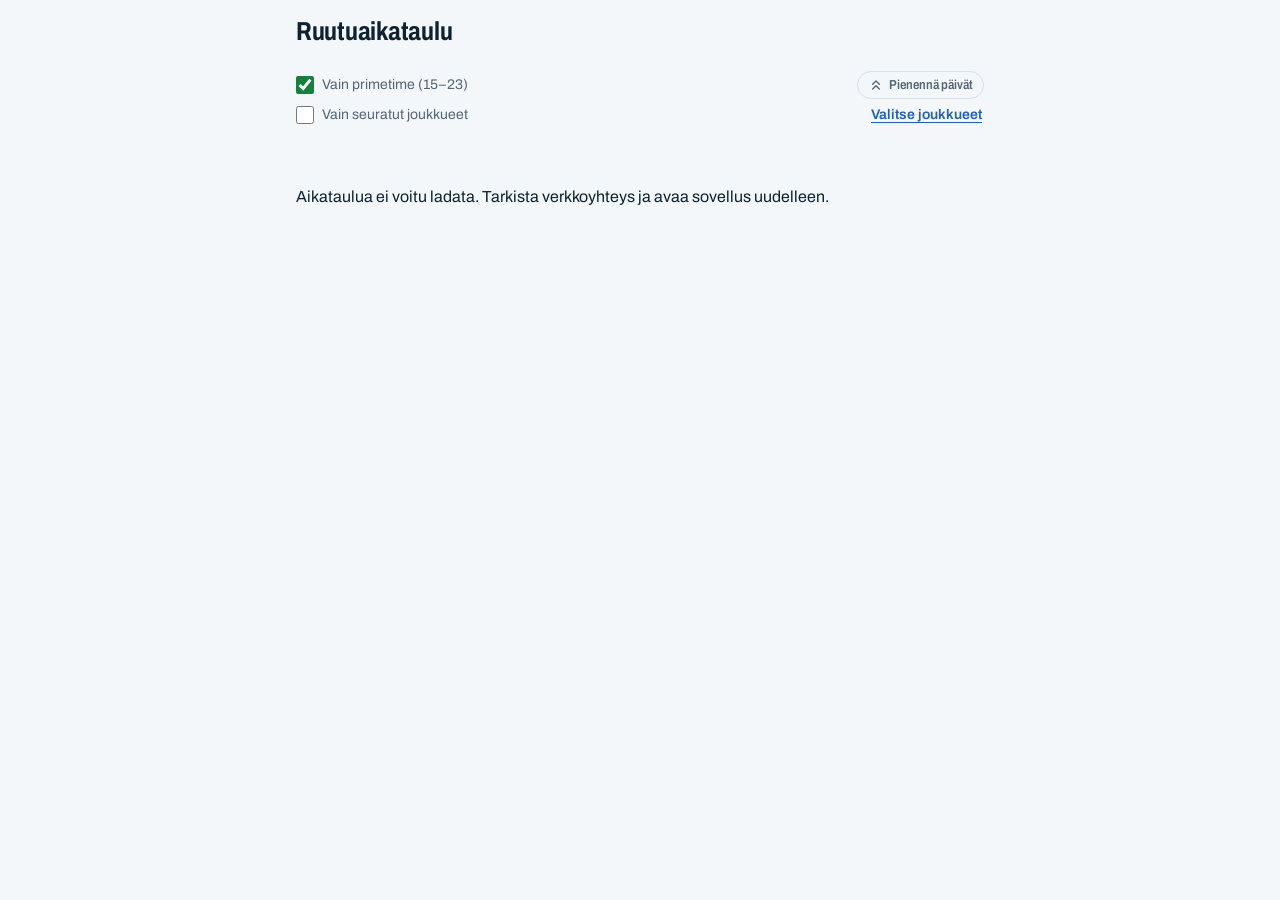
==== app/index.html @ 69a55762 "Pin live panel with script so it never scrolls away Co-Authored-By: Claude Sonnet 5.5 <noreply@anthr" ====
<!doctype html>
<html lang="fi">
<head>
<meta charset="utf-8">
<meta name="viewport" content="width=device-width, initial-scale=1, viewport-fit=cover">
<title>Ruutuaikataulu</title>
<meta name="description" content="Omat urheilulajit, tv- ja suoratoistolähetykset Suomessa">
<meta name="theme-color" content="#0F1B26" media="(prefers-color-scheme: dark)">
<meta name="theme-color" content="#F3F7FA" media="(prefers-color-scheme: light)">
<meta name="apple-mobile-web-app-capable" content="yes">
<meta name="apple-mobile-web-app-status-bar-style" content="default">
<meta name="apple-mobile-web-app-title" content="Ruutuaikataulu">
<link rel="manifest" href="manifest.webmanifest">
<link rel="apple-touch-icon" href="icons/apple-touch-icon.png">
<link rel="icon" href="icons/icon-192.png">
<link rel="preload" href="fonts/archivo.woff" as="font" type="font/woff" crossorigin>
<link rel="stylesheet" href="app.css?v=19">
</head>
<body>
<header class="top">
  <h1>Ruutuaikataulu</h1>
  <p class="updated" id="updated">Ladataan…</p>
</header>

<nav class="filters" aria-label="Lajit">
  <div class="chips" id="chips" role="group" aria-label="Näytettävät lajit"></div>
  <div class="toggles">
    <div class="trow">
      <label class="toggle"><input type="checkbox" id="primeOnly" checked> Vain primetime (15–23)</label>
      <button type="button" class="collapse-all" id="collapseAll" aria-label="Pienennä kaikki päivät">
        <svg viewBox="0 0 24 24" width="16" height="16" aria-hidden="true" fill="none" stroke="currentColor" stroke-width="2" stroke-linecap="round" stroke-linejoin="round"><path d="M7 11l5-5 5 5M7 18l5-5 5 5"/></svg>
        Pienennä päivät
      </button>
    </div>
    <div class="trow">
      <label class="toggle"><input type="checkbox" id="followOnly"> Vain seuratut joukkueet</label>
      <button type="button" class="pick-teams" id="pickTeams">Valitse joukkueet</button>
    </div>
  </div>
</nav>

<section class="live" id="live" aria-label="Livenä nyt" hidden></section>

<main id="list" aria-live="polite"></main>

<footer class="foot" id="foot"></footer>

<dialog class="teams" id="teamsDialog" aria-labelledby="teamsTitle">
  <form method="dialog">
    <header class="teams-head">
      <h2 id="teamsTitle">Seurattavat joukkueet</h2>
      <button class="done" value="done">Valmis</button>
    </header>
    <p class="teams-hint">Valitse Liigasta ja NHL:stä joukkueet, joiden ottelut haluat nähdä, kun "Näytä vain seurattavat joukkueet" on päällä. Valinnat tallentuvat tähän puhelimeen.</p>
    <div id="teamsBody"></div>
  </form>
</dialog>

<template id="row">
  <div class="ev">
    <time class="t"></time>
    <span class="bar" aria-hidden="true"></span>
    <span class="what">
      <span class="series"></span>
      <a class="title go" target="_blank" rel="noopener"></a>
      <span class="session"></span>
    </span>
    <span class="where"></span>
    <a class="remind" target="_blank" rel="noopener" title="Muistuta">
      <svg viewBox="0 0 24 24" width="21" height="21" aria-hidden="true" fill="none" stroke="currentColor" stroke-width="1.8" stroke-linecap="round" stroke-linejoin="round"><path d="M6 9a6 6 0 0 1 12 0c0 5 2 6.5 2 6.5H4S6 14 6 9"/><path d="M10 19a2 2 0 0 0 4 0"/></svg>
    </a>
  </div>
</template>

<script src="app.js?v=19" defer></script>
</body>
</html>
---- app/app.css ----
@font-face { font-family: "Archivo"; src: url("fonts/archivo.woff") format("woff"); font-weight: 100 900; font-stretch: 62% 125%; font-display: swap; }

/* Jää: ice white and midnight blue, red like the goal line. */
:root {
  --bg: #0F1B26;
  --bg-deep: #172634;
  --ink: #E8F0F6;
  --muted: #93A6B6;
  --rule: #24364A;
  --head: #E8F0F6;
  --live: #FF6B70;
  --free: #6EDC95;
  --c-liiga: #F2CC4A;
  --c-nhl: #7DB4FF;
  --c-nfl: #FF9F5A;
  --c-f1: #FF6B70;
  --c-wrc: #4FD6C8;
  --c-motogp: #5FD992;
  --c-moto2: #B5E063;
  --c-moto3: #E3DC6B;
  --c-darts: #DD8BFF;
  --sans: "Archivo", system-ui, -apple-system, sans-serif;
  color-scheme: dark;
}
@media (prefers-color-scheme: light) {
  :root {
    --bg: #F3F7FA;
    --bg-deep: #E3EBF1;
    --ink: #0E2233;
    --muted: #536577;
    --rule: #D6E0E8;
    --head: #0E2233;
    --live: #D21F2B;
    --free: #17803D;
    --c-liiga: #8A6A00;
    --c-nhl: #1F5FBF;
    --c-nfl: #AE5509;
    --c-f1: #D21F2B;
    --c-wrc: #0B7A70;
    --c-motogp: #1E7F45;
    --c-moto2: #577911;
    --c-moto3: #767000;
    --c-darts: #9B2FB8;
    color-scheme: light;
  }
}

* { box-sizing: border-box; }
html { -webkit-text-size-adjust: 100%; }
body {
  margin: 0;
  background: var(--bg);
  color: var(--ink);
  font: 400 16px/1.4 var(--sans);
  padding: env(safe-area-inset-top) env(safe-area-inset-right) env(safe-area-inset-bottom) env(safe-area-inset-left);
}

.top {
  display: flex; align-items: baseline; justify-content: space-between; gap: 12px;
  padding: 18px 16px 6px;
  max-width: 720px; margin: 0 auto;
}
.top h1 {
  margin: 0;
  font: 700 26px/1 var(--sans); font-stretch: 80%;
  color: var(--head);
  white-space: nowrap;
  letter-spacing: -.01em;
}
.updated { margin: 0; color: var(--muted); font-size: 13px; text-align: right; white-space: pre-line; }

.filters { max-width: 720px; margin: 0 auto; padding: 8px 0 4px; }
.chips {
  display: flex; gap: 8px; overflow-x: auto; padding: 4px 16px 8px;
  scrollbar-width: none;
}
.chips::-webkit-scrollbar { display: none; }
.chip {
  flex: none;
  display: inline-flex; align-items: center; gap: 7px;
  min-height: 36px; padding: 0 14px;
  border-radius: 18px;
  border: 1.5px solid var(--rule);
  background: transparent; color: var(--muted);
  font: 600 15px/1 var(--sans); font-stretch: 85%;
  cursor: pointer;
}
.chip::before {
  content: ""; width: 9px; height: 9px; border-radius: 50%;
  background: var(--c); opacity: .35;
}
.chip[aria-pressed="true"] { color: var(--ink); border-color: var(--c); }
.chip[aria-pressed="true"]::before { opacity: 1; }

.toggles { padding: 0 16px 4px; }
.trow { display: flex; align-items: center; justify-content: space-between; gap: 8px; }
.toggle { display: inline-flex; align-items: center; gap: 8px; font-size: 14px; color: var(--muted); min-height: 30px; }
.toggle input { width: 18px; height: 18px; accent-color: var(--free); margin: 0; }
.follow-row { display: flex; align-items: center; flex-wrap: wrap; gap: 4px 10px; }
.pick-teams {
  border: 0; background: none; padding: 4px 2px; min-height: 30px; white-space: nowrap;
  color: var(--c-nhl); font: 600 14px/1 var(--sans); cursor: pointer;
  text-decoration: underline; text-underline-offset: 3px;
}
.pick-teams:focus-visible { outline: 2px solid var(--head); outline-offset: 2px; border-radius: 4px; }
.ev.fav .title::before { content: "★ "; color: var(--c); }

.teams {
  width: min(560px, 100vw); max-width: 100vw; max-height: 88vh;
  margin: auto auto 0; padding: 0;
  border: 0; border-radius: 16px 16px 0 0;
  background: var(--bg); color: var(--ink);
  box-shadow: 0 -8px 32px rgba(0, 0, 0, .25);
}
.teams::backdrop { background: rgba(8, 14, 20, .45); }
.teams form { display: flex; flex-direction: column; max-height: 88vh; }
.teams-head {
  position: sticky; top: 0; z-index: 1;
  display: flex; align-items: center; justify-content: space-between;
  padding: 16px 16px 10px; background: var(--bg); border-bottom: 1px solid var(--rule);
}
.teams-head h2 { margin: 0; font: 700 19px/1.2 var(--sans); font-stretch: 85%; color: var(--head); }
.teams .done {
  min-height: 36px; padding: 0 16px; border-radius: 18px; border: 0;
  background: var(--head); color: var(--bg); font: 600 15px/1 var(--sans); cursor: pointer;
}
.teams .done:focus-visible { outline: 2px solid var(--c-nhl); outline-offset: 2px; }
.teams-hint { margin: 10px 16px 0; color: var(--muted); font-size: 14px; }
#teamsBody { overflow-y: auto; padding: 0 16px calc(20px + env(safe-area-inset-bottom)); }
#teamsBody h3 { margin: 18px 0 8px; font: 700 15px/1.2 var(--sans); color: var(--muted); }
.team-grid { display: flex; flex-wrap: wrap; gap: 8px; }
.chip.team { min-height: 34px; font-size: 14px; }

.collapse-all {
  display: inline-flex; align-items: center; gap: 5px;
  min-height: 28px; padding: 0 10px;
  border: 1.5px solid var(--rule); border-radius: 16px;
  background: transparent; color: var(--muted);
  font: 600 13px/1 var(--sans); font-stretch: 85%;
  cursor: pointer; white-space: nowrap;
}
.collapse-all:active { background: var(--bg-deep); color: var(--ink); }
.collapse-all:focus-visible { outline: 2px solid var(--head); outline-offset: 2px; }

main { max-width: 720px; margin: 0 auto; padding-bottom: 24px; }

.dayblock { border-bottom: 1px solid var(--rule); }
.dayhead { position: sticky; top: var(--live-h, 0px); z-index: 2; margin: 0; background: var(--bg); }
.day {
  display: flex; align-items: baseline; gap: 6px;
  width: 100%; min-height: 48px;
  padding: 14px 16px 10px;
  border: 0; background: none; color: var(--head);
  font: 700 17px/1.2 var(--sans); font-stretch: 85%;
  text-align: left; cursor: pointer;
}
.day small { color: var(--muted); font-weight: 500; font-size: 14px; }
.dsum {
  display: inline-flex; align-items: center; gap: 4px;
  margin-left: auto;
  color: var(--muted); font-weight: 500; font-size: 13px; font-stretch: 100%;
}
.dsum i { width: 7px; height: 7px; border-radius: 50%; background: var(--c); }
.dsum i:last-of-type { margin-right: 4px; }
.open .dsum { display: none; }
.chev { width: 18px; height: 18px; align-self: center; margin-left: 2px; color: var(--muted); transition: transform .25s ease; }
.open .chev { transform: rotate(180deg); margin-left: auto; }
.day:focus-visible { outline: 2px solid var(--head); outline-offset: -2px; }
.open .dayhead { border-bottom: 1px solid var(--rule); }
.daybody { display: grid; grid-template-rows: 0fr; transition: grid-template-rows .28s ease; }
.open .daybody { grid-template-rows: 1fr; }
.dayinner { overflow: hidden; min-height: 0; }
.dayinner .ev:last-child { border-bottom: 0; }
#list.has-closed { padding-bottom: 80vh; }
@media (prefers-reduced-motion: reduce) {
  .daybody, .chev { transition: none; }
}

.ev {
  position: relative;
  display: grid;
  grid-template-columns: auto 4px 1fr auto 32px;
  gap: 0 12px;
  align-items: start;
  padding: 11px 10px 11px 16px;
  border-bottom: 1px solid var(--rule);
}
/* The title link covers the whole row; the bell sits above it. */
.go { color: inherit; text-decoration: none; }
.go::after { content: ""; position: absolute; inset: 0; }
.ev:has(.go:active) { background: var(--bg-deep); }
.go:focus-visible { outline: none; }
.go:focus-visible::after { outline: 2px solid var(--head); outline-offset: -2px; }
.remind {
  position: relative; z-index: 1;
  display: grid; place-items: center;
  width: 40px; height: 40px; margin: -6px -6px 0 -8px;
  border-radius: 20px;
  color: var(--muted);
}
.remind:active { background: var(--bg-deep); color: var(--head); }
.remind:focus-visible { outline: 2px solid var(--head); outline-offset: -2px; }
.t {
  font: 600 22px/1.1 var(--sans); font-stretch: 85%;
  color: var(--ink);
  font-variant-numeric: tabular-nums;
  min-width: 3em;
}
.bar { align-self: stretch; border-radius: 2px; background: var(--c); min-height: 32px; }
.what { display: flex; flex-direction: column; min-width: 0; }
.series { font-size: 13px; color: var(--c); font-weight: 600; }
.title { font-weight: 600; font-size: 16px; line-height: 1.25; overflow-wrap: anywhere; }
.session { font-size: 14px; color: var(--muted); }
.session:empty { display: none; }
.where { display: flex; flex-direction: column; align-items: flex-end; gap: 3px; padding-top: 1px; }
.svc { font-size: 13px; color: var(--muted); white-space: nowrap; }
.svc.free { color: var(--free); font-weight: 600; }
.svc.manual::after { content: " *"; }

.ev.now .t { color: var(--live); }
.ev.now .t::after {
  content: "nyt";
  display: block;
  font: 600 12px/1.3 var(--sans);
  color: var(--live);
  margin-top: 4px;
}

.empty, .error { padding: 32px 16px; color: var(--muted); }
.error { color: var(--ink); }
.foot { max-width: 720px; margin: 0 auto; padding: 8px 16px 32px; color: var(--muted); font-size: 13px; }
.foot p { margin: 4px 0; }

@media (min-width: 560px) {
  .t { font-size: 24px; }
}

.live { max-width: 720px; margin: 0 auto; }
.live-in {
  max-height: 38vh; overflow-y: auto;
  background: var(--bg); border-top: 1px solid var(--rule); border-bottom: 2px solid var(--live);
}
.live.stuck .live-in {
  position: fixed; top: env(safe-area-inset-top); left: 0; right: 0;
  max-width: 720px; margin: 0 auto; z-index: 10;
}
.live[hidden] { display: none; }
.lv-head { margin: 0; padding: 6px 16px 2px; color: var(--live); font: 600 12px/1.3 var(--sans); text-transform: uppercase; letter-spacing: .04em; }
.lv {
  display: grid; grid-template-columns: auto 1fr auto; align-items: center; gap: 10px;
  padding: 6px 16px; color: var(--ink); text-decoration: none;
  border-left: 4px solid var(--c);
}
.lv:active { background: var(--bg-deep); }
.lv-t { font: 600 16px/1.2 var(--sans); font-stretch: 85%; font-variant-numeric: tabular-nums; color: var(--live); }
.lv-what { font-size: 14px; font-weight: 600; line-height: 1.25; min-width: 0; overflow: hidden; text-overflow: ellipsis; white-space: nowrap; }
.lv-svc { font-size: 13px; color: var(--muted); white-space: nowrap; }
.lv-svc.free { color: var(--free); font-weight: 600; }
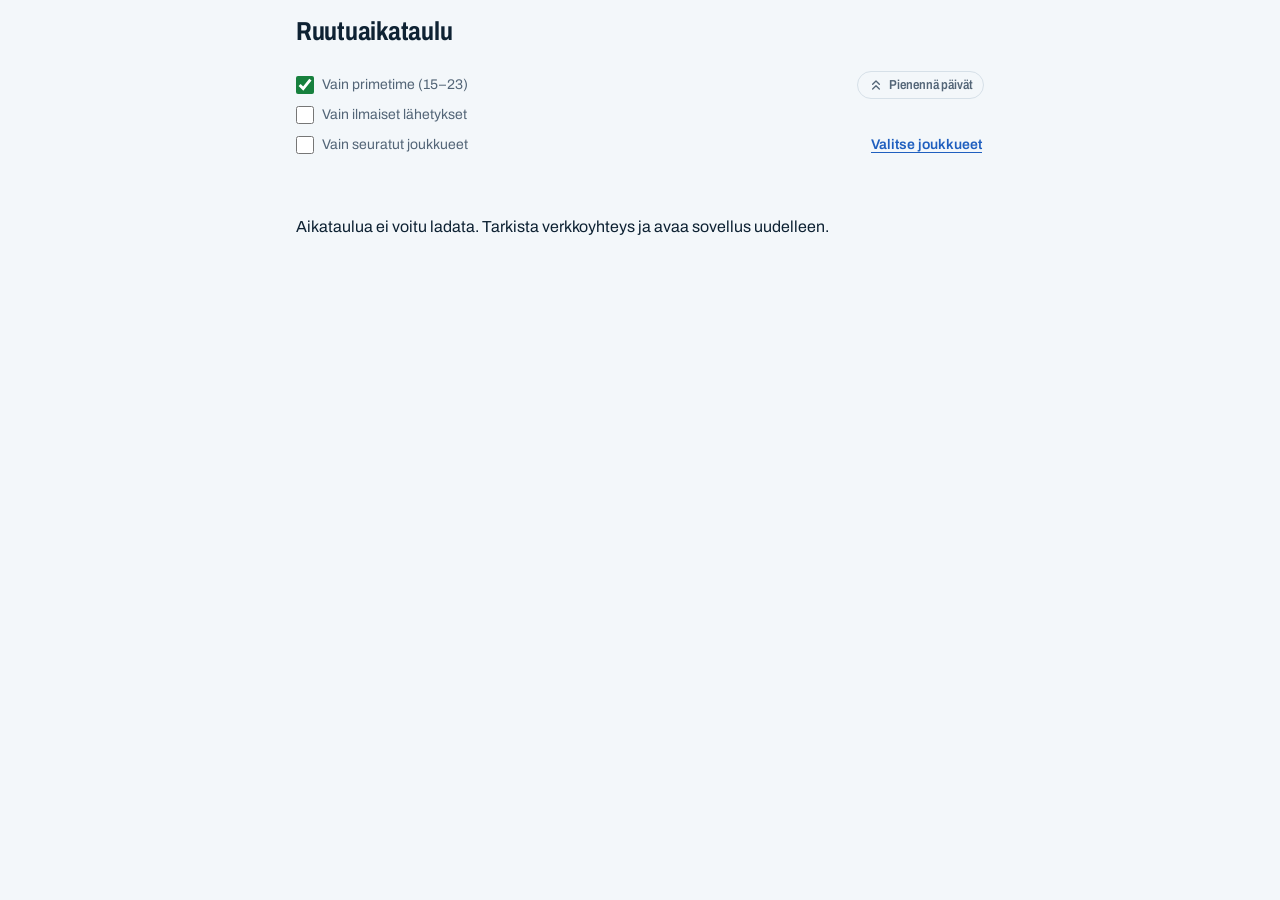
==== commit 152b851a: "Add 'Vain ilmaiset lähetykset' filter toggle Co-Authored-By: Claude Sonnet 5.5 <noreply@anthropic.co" ====
--- a/app/index.html
+++ b/app/index.html
@@ -14,7 +14,7 @@
 <link rel="apple-touch-icon" href="icons/apple-touch-icon.png">
 <link rel="icon" href="icons/icon-192.png">
 <link rel="preload" href="fonts/archivo.woff" as="font" type="font/woff" crossorigin>
-<link rel="stylesheet" href="app.css?v=19">
+<link rel="stylesheet" href="app.css?v=24">
 </head>
 <body>
 <header class="top">
@@ -31,6 +31,9 @@
         <svg viewBox="0 0 24 24" width="16" height="16" aria-hidden="true" fill="none" stroke="currentColor" stroke-width="2" stroke-linecap="round" stroke-linejoin="round"><path d="M7 11l5-5 5 5M7 18l5-5 5 5"/></svg>
         Pienennä päivät
       </button>
+    </div>
+    <div class="trow">
+      <label class="toggle"><input type="checkbox" id="freeOnly"> Vain ilmaiset lähetykset</label>
     </div>
     <div class="trow">
       <label class="toggle"><input type="checkbox" id="followOnly"> Vain seuratut joukkueet</label>
@@ -72,6 +75,6 @@
   </div>
 </template>
 
-<script src="app.js?v=19" defer></script>
+<script src="app.js?v=24" defer></script>
 </body>
 </html>
--- a/app/app.css
+++ b/app/app.css
@@ -19,6 +19,7 @@
   --c-moto2: #B5E063;
   --c-moto3: #E3DC6B;
   --c-darts: #DD8BFF;
+  --c-maajoukkue: #6FA8FF;
   --sans: "Archivo", system-ui, -apple-system, sans-serif;
   color-scheme: dark;
 }
@@ -41,6 +42,7 @@
     --c-moto2: #577911;
     --c-moto3: #767000;
     --c-darts: #9B2FB8;
+    --c-maajoukkue: #0B5CAD;
     color-scheme: light;
   }
 }
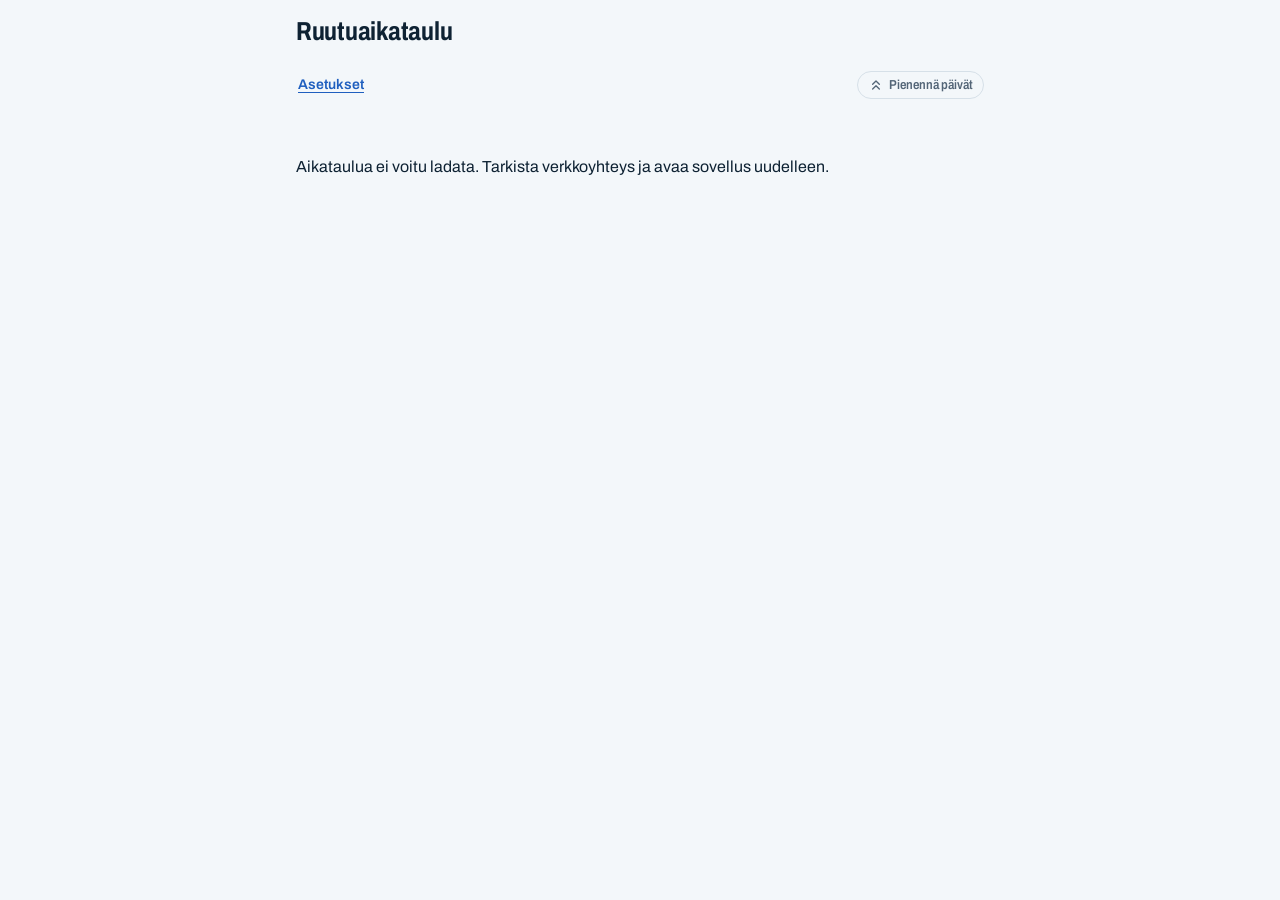
==== commit 36d173c2: "Move filter toggles into a settings dialog Co-Authored-By: Claude Sonnet 5.5 <noreply@anthropic.com>" ====
--- a/app/index.html
+++ b/app/index.html
@@ -14,7 +14,7 @@
 <link rel="apple-touch-icon" href="icons/apple-touch-icon.png">
 <link rel="icon" href="icons/icon-192.png">
 <link rel="preload" href="fonts/archivo.woff" as="font" type="font/woff" crossorigin>
-<link rel="stylesheet" href="app.css?v=24">
+<link rel="stylesheet" href="app.css?v=25">
 </head>
 <body>
 <header class="top">
@@ -26,18 +26,11 @@
   <div class="chips" id="chips" role="group" aria-label="Näytettävät lajit"></div>
   <div class="toggles">
     <div class="trow">
-      <label class="toggle"><input type="checkbox" id="primeOnly" checked> Vain primetime (15–23)</label>
+      <button type="button" class="pick-teams" id="openSettings">Asetukset</button>
       <button type="button" class="collapse-all" id="collapseAll" aria-label="Pienennä kaikki päivät">
         <svg viewBox="0 0 24 24" width="16" height="16" aria-hidden="true" fill="none" stroke="currentColor" stroke-width="2" stroke-linecap="round" stroke-linejoin="round"><path d="M7 11l5-5 5 5M7 18l5-5 5 5"/></svg>
         Pienennä päivät
       </button>
-    </div>
-    <div class="trow">
-      <label class="toggle"><input type="checkbox" id="freeOnly"> Vain ilmaiset lähetykset</label>
-    </div>
-    <div class="trow">
-      <label class="toggle"><input type="checkbox" id="followOnly"> Vain seuratut joukkueet</label>
-      <button type="button" class="pick-teams" id="pickTeams">Valitse joukkueet</button>
     </div>
   </div>
 </nav>
@@ -47,6 +40,23 @@
 <main id="list" aria-live="polite"></main>
 
 <footer class="foot" id="foot"></footer>
+
+<dialog class="teams" id="settingsDialog" aria-labelledby="settingsTitle">
+  <form method="dialog">
+    <header class="teams-head">
+      <h2 id="settingsTitle">Asetukset</h2>
+      <button class="done" value="done">Valmis</button>
+    </header>
+    <div class="settings-body">
+      <label class="toggle"><input type="checkbox" id="primeOnly" checked> Vain primetime (15–23)</label>
+      <label class="toggle"><input type="checkbox" id="freeOnly"> Vain ilmaiset lähetykset</label>
+      <div class="trow">
+        <label class="toggle"><input type="checkbox" id="followOnly"> Vain seuratut joukkueet</label>
+        <button type="button" class="pick-teams" id="pickTeams">Valitse joukkueet</button>
+      </div>
+    </div>
+  </form>
+</dialog>
 
 <dialog class="teams" id="teamsDialog" aria-labelledby="teamsTitle">
   <form method="dialog">
@@ -75,6 +85,6 @@
   </div>
 </template>
 
-<script src="app.js?v=24" defer></script>
+<script src="app.js?v=25" defer></script>
 </body>
 </html>
--- a/app/app.css
+++ b/app/app.css
@@ -258,3 +258,6 @@
 .lv-what { font-size: 14px; font-weight: 600; line-height: 1.25; min-width: 0; overflow: hidden; text-overflow: ellipsis; white-space: nowrap; }
 .lv-svc { font-size: 13px; color: var(--muted); white-space: nowrap; }
 .lv-svc.free { color: var(--free); font-weight: 600; }
+
+.settings-body { display: flex; flex-direction: column; gap: 6px; padding: 12px 16px calc(20px + env(safe-area-inset-bottom)); }
+.settings-body .toggle { min-height: 40px; font-size: 16px; color: var(--ink); }
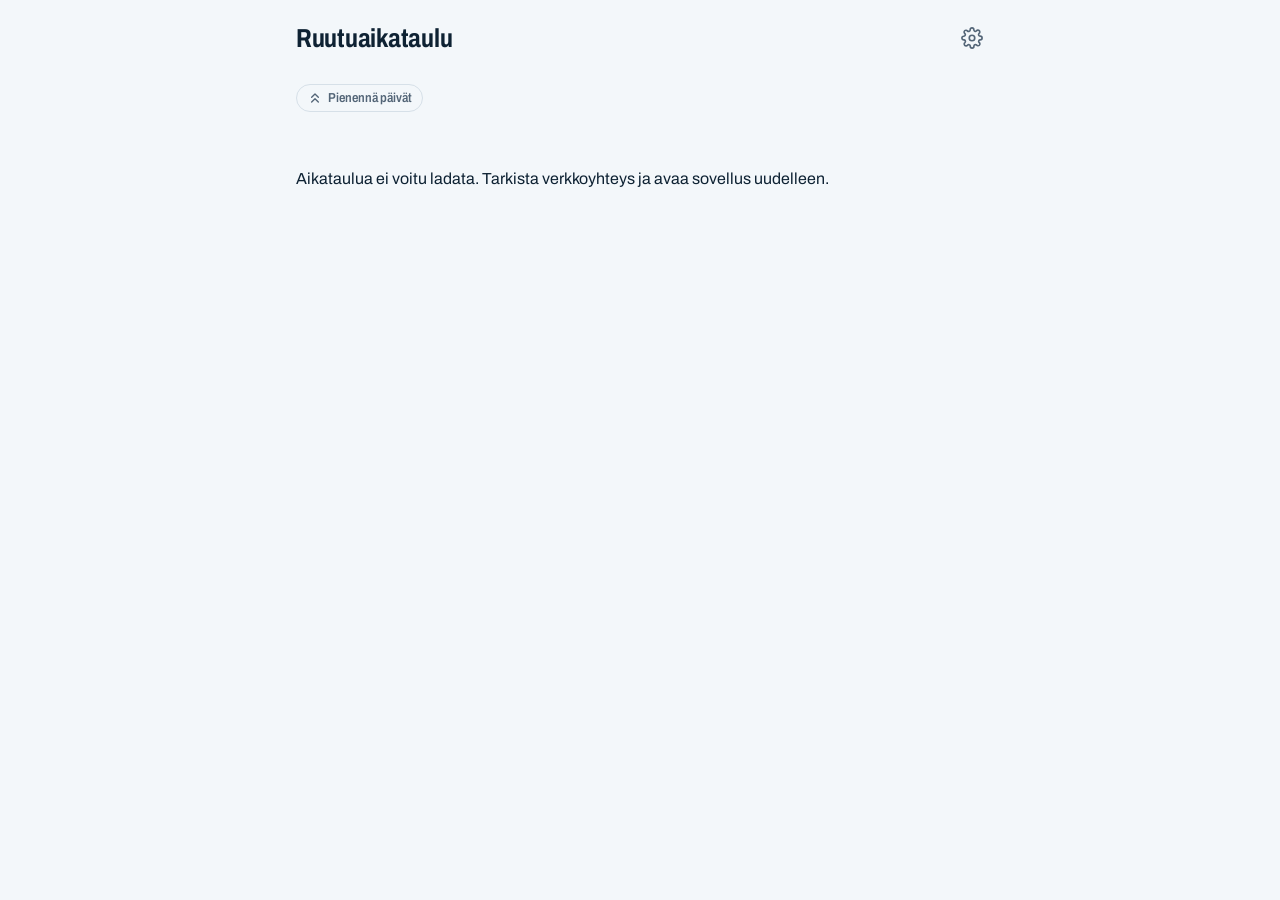
==== commit 958b8d5d: "Open settings from a gear button in the top right Co-Authored-By: Claude Sonnet 5.5 <noreply@anthrop" ====
--- a/app/index.html
+++ b/app/index.html
@@ -14,19 +14,21 @@
 <link rel="apple-touch-icon" href="icons/apple-touch-icon.png">
 <link rel="icon" href="icons/icon-192.png">
 <link rel="preload" href="fonts/archivo.woff" as="font" type="font/woff" crossorigin>
-<link rel="stylesheet" href="app.css?v=25">
+<link rel="stylesheet" href="app.css?v=26">
 </head>
 <body>
 <header class="top">
   <h1>Ruutuaikataulu</h1>
   <p class="updated" id="updated">Ladataan…</p>
+  <button type="button" class="gear" id="openSettings" aria-label="Asetukset" aria-haspopup="dialog">
+    <svg viewBox="0 0 24 24" width="22" height="22" aria-hidden="true" fill="none" stroke="currentColor" stroke-width="1.8" stroke-linecap="round" stroke-linejoin="round"><circle cx="12" cy="12" r="3"/><path d="M19.4 15a1.7 1.7 0 0 0 .3 1.8l.1.1a2 2 0 1 1-2.8 2.8l-.1-.1a1.7 1.7 0 0 0-1.8-.3 1.7 1.7 0 0 0-1 1.5V21a2 2 0 1 1-4 0v-.1a1.7 1.7 0 0 0-1.1-1.5 1.7 1.7 0 0 0-1.8.3l-.1.1a2 2 0 1 1-2.8-2.8l.1-.1a1.7 1.7 0 0 0 .3-1.8 1.7 1.7 0 0 0-1.5-1H3a2 2 0 1 1 0-4h.1a1.7 1.7 0 0 0 1.5-1.1 1.7 1.7 0 0 0-.3-1.8l-.1-.1a2 2 0 1 1 2.8-2.8l.1.1a1.7 1.7 0 0 0 1.8.3H9a1.7 1.7 0 0 0 1-1.5V3a2 2 0 1 1 4 0v.1a1.7 1.7 0 0 0 1 1.5 1.7 1.7 0 0 0 1.8-.3l.1-.1a2 2 0 1 1 2.8 2.8l-.1.1a1.7 1.7 0 0 0-.3 1.8V9a1.7 1.7 0 0 0 1.5 1H21a2 2 0 1 1 0 4h-.1a1.7 1.7 0 0 0-1.5 1z"/></svg>
+  </button>
 </header>
 
 <nav class="filters" aria-label="Lajit">
   <div class="chips" id="chips" role="group" aria-label="Näytettävät lajit"></div>
   <div class="toggles">
     <div class="trow">
-      <button type="button" class="pick-teams" id="openSettings">Asetukset</button>
       <button type="button" class="collapse-all" id="collapseAll" aria-label="Pienennä kaikki päivät">
         <svg viewBox="0 0 24 24" width="16" height="16" aria-hidden="true" fill="none" stroke="currentColor" stroke-width="2" stroke-linecap="round" stroke-linejoin="round"><path d="M7 11l5-5 5 5M7 18l5-5 5 5"/></svg>
         Pienennä päivät
@@ -85,6 +87,6 @@
   </div>
 </template>
 
-<script src="app.js?v=25" defer></script>
+<script src="app.js?v=26" defer></script>
 </body>
 </html>
--- a/app/app.css
+++ b/app/app.css
@@ -58,7 +58,7 @@
 }
 
 .top {
-  display: flex; align-items: baseline; justify-content: space-between; gap: 12px;
+  display: flex; align-items: center; justify-content: space-between; gap: 12px;
   padding: 18px 16px 6px;
   max-width: 720px; margin: 0 auto;
 }
@@ -69,7 +69,7 @@
   white-space: nowrap;
   letter-spacing: -.01em;
 }
-.updated { margin: 0; color: var(--muted); font-size: 13px; text-align: right; white-space: pre-line; }
+.updated { margin: 0; margin-left: auto; color: var(--muted); font-size: 13px; text-align: right; white-space: pre-line; }
 
 .filters { max-width: 720px; margin: 0 auto; padding: 8px 0 4px; }
 .chips {
@@ -261,3 +261,11 @@
 
 .settings-body { display: flex; flex-direction: column; gap: 6px; padding: 12px 16px calc(20px + env(safe-area-inset-bottom)); }
 .settings-body .toggle { min-height: 40px; font-size: 16px; color: var(--ink); }
+
+.gear {
+  display: inline-flex; align-items: center; justify-content: center;
+  width: 40px; height: 40px; margin-right: -8px; padding: 0;
+  border: 0; border-radius: 50%; background: transparent; color: var(--muted); cursor: pointer;
+}
+.gear:active { background: var(--bg-deep); color: var(--ink); }
+.gear:focus-visible { outline: 2px solid var(--head); outline-offset: 2px; }
